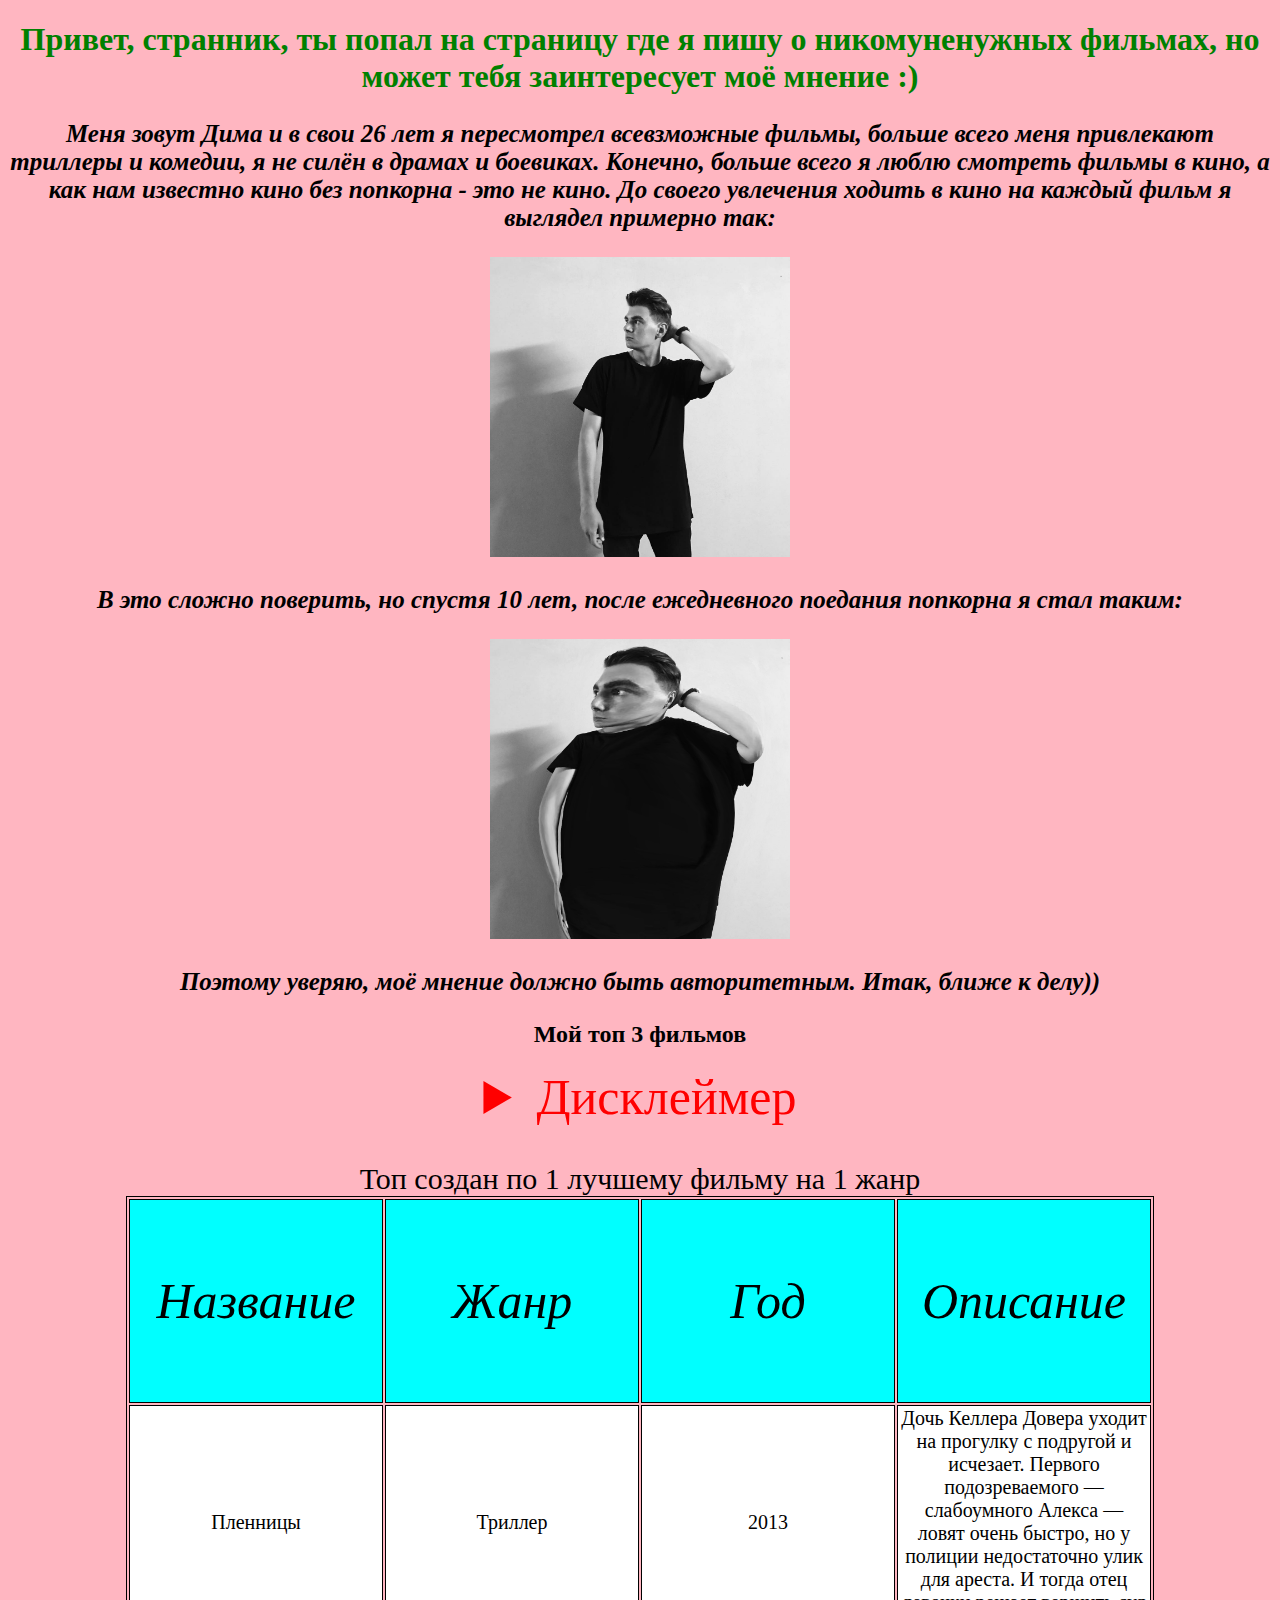
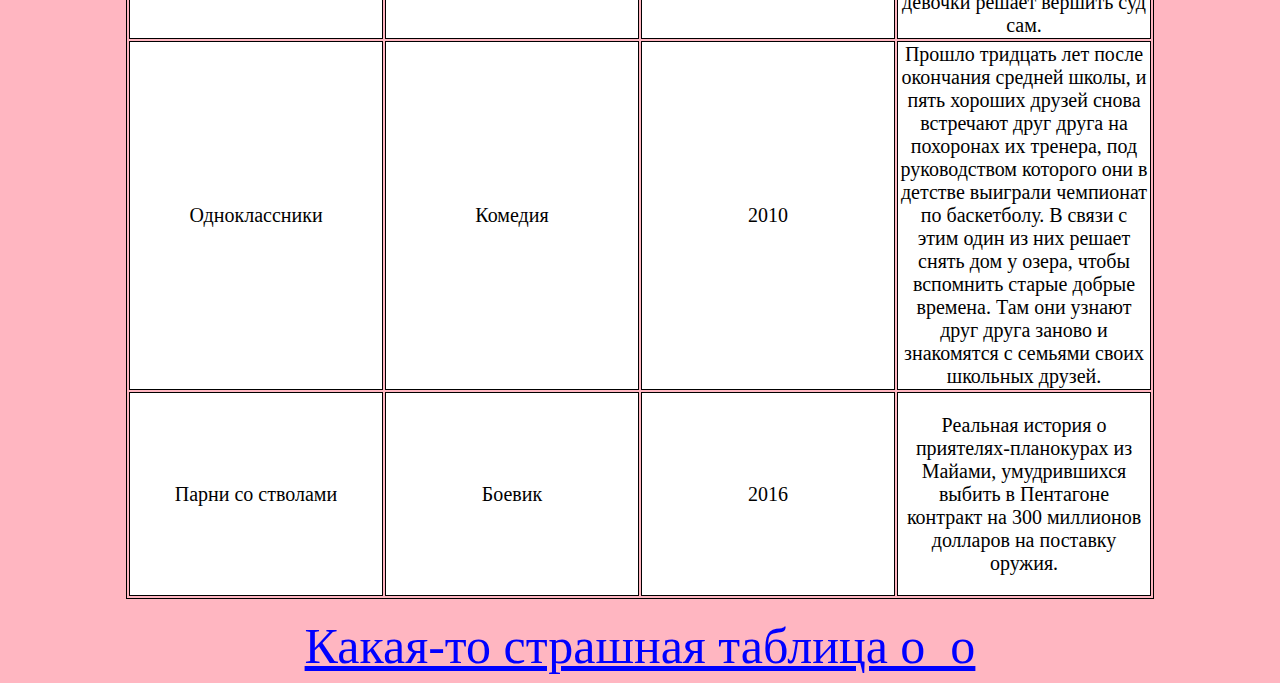
==== index.html @ d004bf72 "add files" ====
<!DOCTYPE html>
<html lang="en">
<head>
    <meta charset="UTF-8">
    <title>TOP FILMS</title>
    <style>
    table, td, tr, th {
      border: 1px solid #000;
    }
    td, tr {
      width: 250px;
      height: 200px;
    }
    </style>
</head>
<body style="background-color: lightpink">
    <div style="text-align: center; background-color: lightpink">
<h1 style="color: green">
Привет, странник, ты попал на страницу где я пишу о никомуненужных фильмах, но может тебя заинтересует моё мнение :)
</h1>
<p style="font-size: 25px; font-style: italic"> <b> Меня зовут Дима и в свои 26 лет я пересмотрел всевзможные фильмы, больше всего меня привлекают триллеры и комедии,
    я не силён в драмах и боевиках. Конечно, больше всего я люблю смотреть фильмы в кино, а как нам известно кино без попкорна - это не кино.
До своего увлечения ходить в кино на каждый фильм я выглядел примерно так: </b> </p>
<img style="width: 300px; height: 300px"  src="images/image1.jpg" alt="me" >
<br>
<p style="font-size: 25px; font-style: italic"> <b> В это сложно поверить, но спустя 10 лет, после ежедневного поедания попкорна я стал таким: </b> </p>
<img style="width: 300px;  height: 300px" src="images/image2.jpg" alt="me2">
<p style="font-size: 25px; font-style: italic; background-color:lightpink "> <b> Поэтому уверяю, моё мнение должно быть авторитетным. Итак, ближе к делу)) </b> </p>
</div>
    <div style="background-color: lightpink" >
    <h2 style="text-align: center; color: rgb(0, 0, 0)"> Мой топ 3 фильмов </h2>
    <details>
        <summary style="text-align: center; color: red; font-size: 50px"> Дисклеймер </summary>
    <p style="text-align: center" > (По моему скромному мнению) </p>
    </details>
    <br>
    <table style="margin: 0 auto; text-align: center; font-size: medium">
        <br>
        <caption style="color: rgb(0, 0, 0); font-size: 30px"> Топ создан по 1 лучшему фильму на 1 жанр </caption>
        <tr style="background-color: aqua; font-size: 50px; font-style:oblique">
            <td>Название</td>
            <td>Жанр</td>
            <td>Год</td>
            <td>Описание</td>
        </tr>
        <tr style="background-color: white; font-size: 20px">
            <td>Пленницы</td>
            <td>Триллер</td>
            <td>2013</td>
            <td>Дочь Келлера Довера уходит на прогулку с подругой и исчезает. Первого подозреваемого — слабоумного Алекса — ловят очень быстро, но у полиции недостаточно улик для ареста. И тогда отец девочки решает вершить суд сам.</td>
        </tr>
        <tr style="background-color: white; font-size: 20px">
            <td>Одноклассники</td>
            <td>Комедия</td>
            <td>2010</td>
            <td>Прошло тридцать лет после окончания средней школы, и пять хороших друзей снова встречают друг друга на похоронах их тренера, под руководством которого они в детстве выиграли чемпионат по баскетболу. В связи с этим один из них решает снять дом у озера, чтобы вспомнить старые добрые времена. Там они узнают друг друга заново и знакомятся с семьями своих школьных друзей.</td>
        </tr>
        <tr style="background-color: white; font-size: 20px">
        <td>Парни со стволами</td>
        <td>Боевик</td>
        <td>2016</td>
        <td>Реальная история о приятелях-планокурах из Майами, умудрившихся выбить в Пентагоне контракт на 300 миллионов долларов на поставку оружия.</td>
    </tr>
    </table>
</div>
<br>
<div style="text-align: center">
    <a href="table/table.html" style="color: blue; ; font-size: 50px" > Какая-то страшная таблица о_о
    </a>
</div>
</body>
</html>
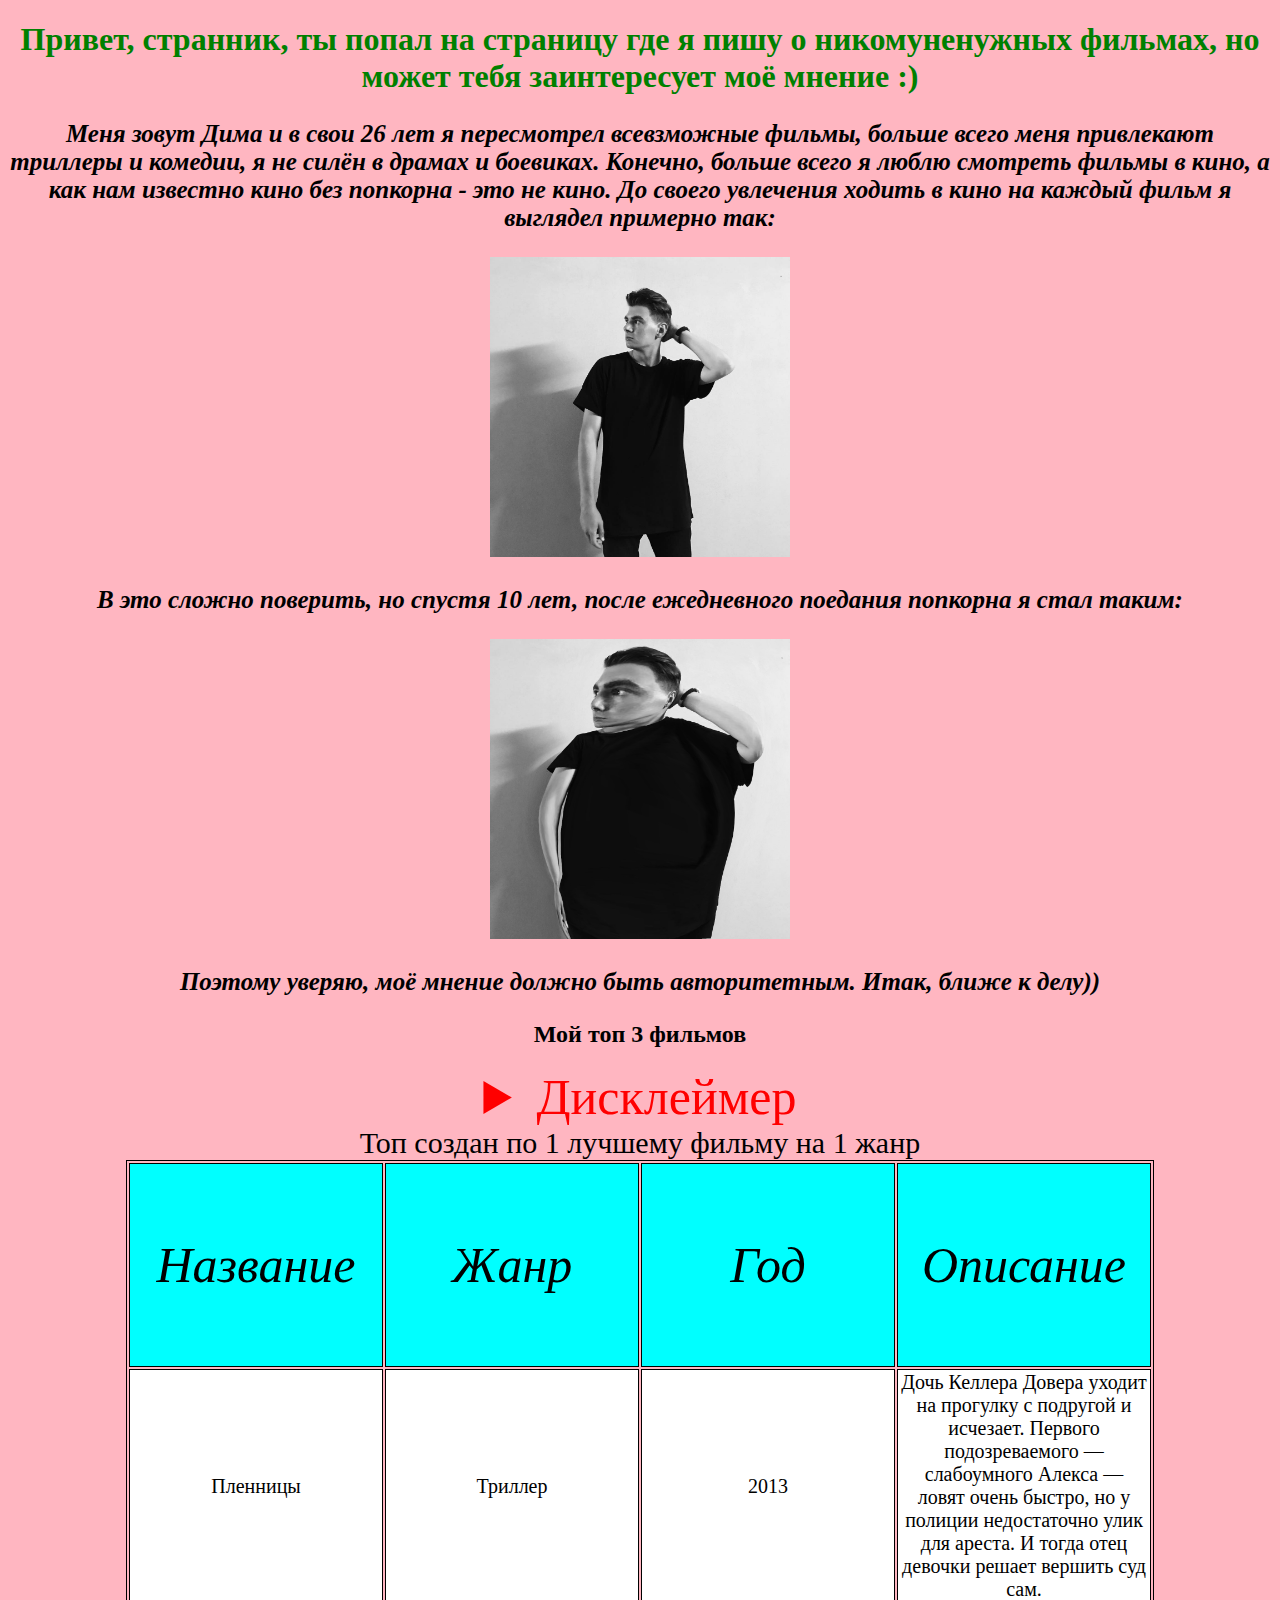
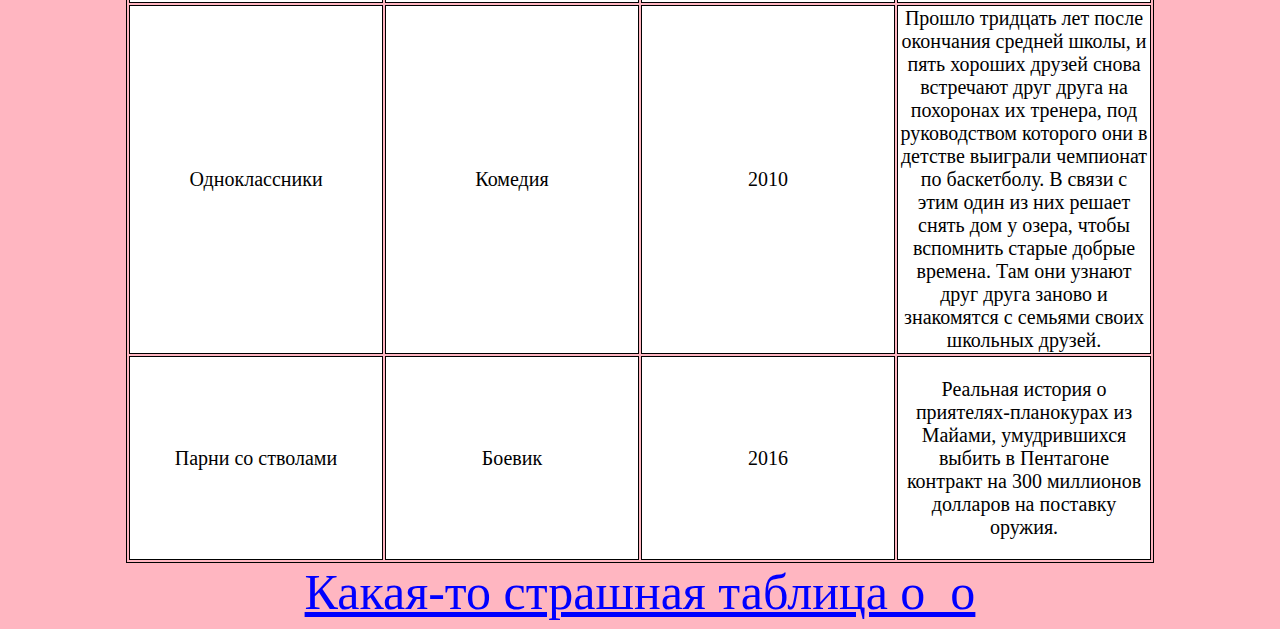
==== commit fc5af6f5: "create div" ====
--- a/index.html
+++ b/index.html
@@ -13,16 +13,17 @@
     }
     </style>
 </head>
-<body style="background-color: lightpink">
-    <div style="text-align: center; background-color: lightpink">
+        <body style="background-color: lightpink; text-align: center">
+            <div>
 <h1 style="color: green">
 Привет, странник, ты попал на страницу где я пишу о никомуненужных фильмах, но может тебя заинтересует моё мнение :)
 </h1>
+</div>
+<div>
 <p style="font-size: 25px; font-style: italic"> <b> Меня зовут Дима и в свои 26 лет я пересмотрел всевзможные фильмы, больше всего меня привлекают триллеры и комедии,
     я не силён в драмах и боевиках. Конечно, больше всего я люблю смотреть фильмы в кино, а как нам известно кино без попкорна - это не кино.
 До своего увлечения ходить в кино на каждый фильм я выглядел примерно так: </b> </p>
 <img style="width: 300px; height: 300px"  src="images/image1.jpg" alt="me" >
-<br>
 <p style="font-size: 25px; font-style: italic"> <b> В это сложно поверить, но спустя 10 лет, после ежедневного поедания попкорна я стал таким: </b> </p>
 <img style="width: 300px;  height: 300px" src="images/image2.jpg" alt="me2">
 <p style="font-size: 25px; font-style: italic; background-color:lightpink "> <b> Поэтому уверяю, моё мнение должно быть авторитетным. Итак, ближе к делу)) </b> </p>
@@ -33,9 +34,8 @@
         <summary style="text-align: center; color: red; font-size: 50px"> Дисклеймер </summary>
     <p style="text-align: center" > (По моему скромному мнению) </p>
     </details>
-    <br>
+    <div>
     <table style="margin: 0 auto; text-align: center; font-size: medium">
-        <br>
         <caption style="color: rgb(0, 0, 0); font-size: 30px"> Топ создан по 1 лучшему фильму на 1 жанр </caption>
         <tr style="background-color: aqua; font-size: 50px; font-style:oblique">
             <td>Название</td>
@@ -63,7 +63,7 @@
     </tr>
     </table>
 </div>
-<br>
+</div>
 <div style="text-align: center">
     <a href="table/table.html" style="color: blue; ; font-size: 50px" > Какая-то страшная таблица о_о
     </a>
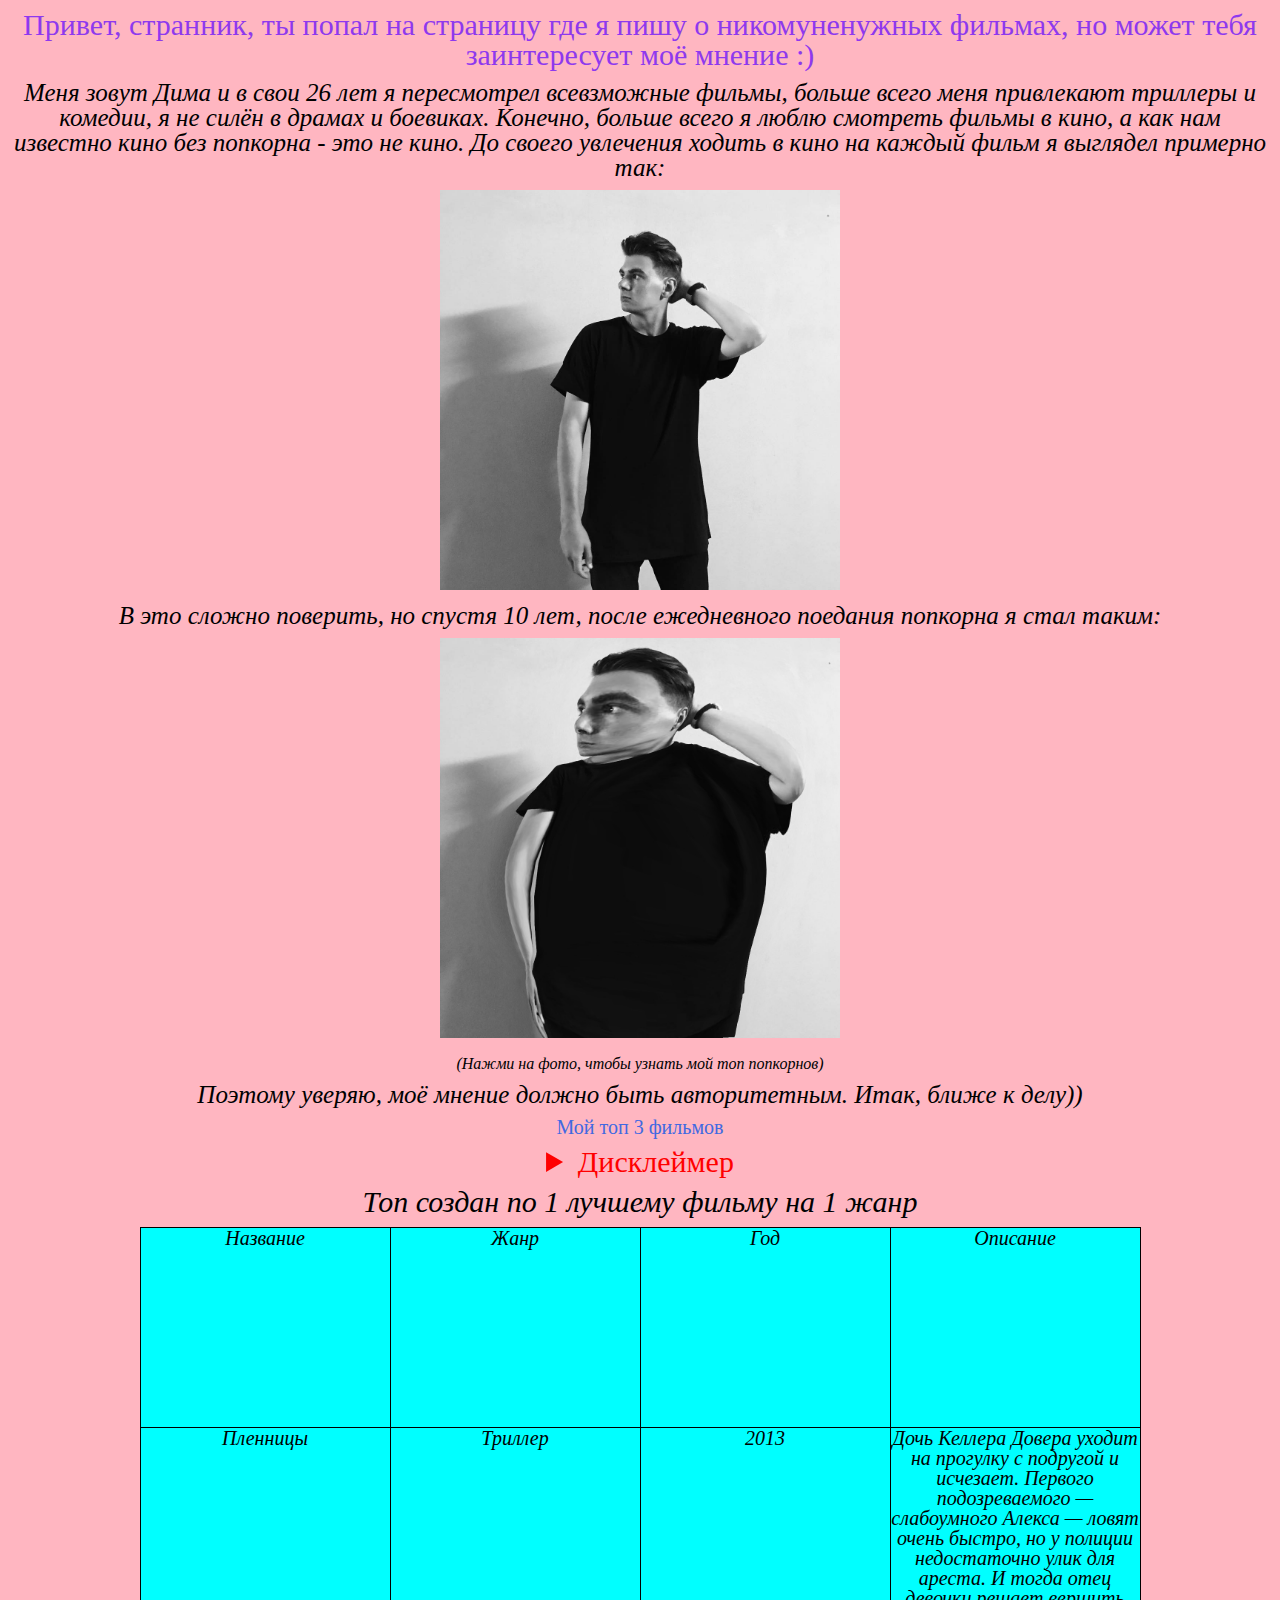
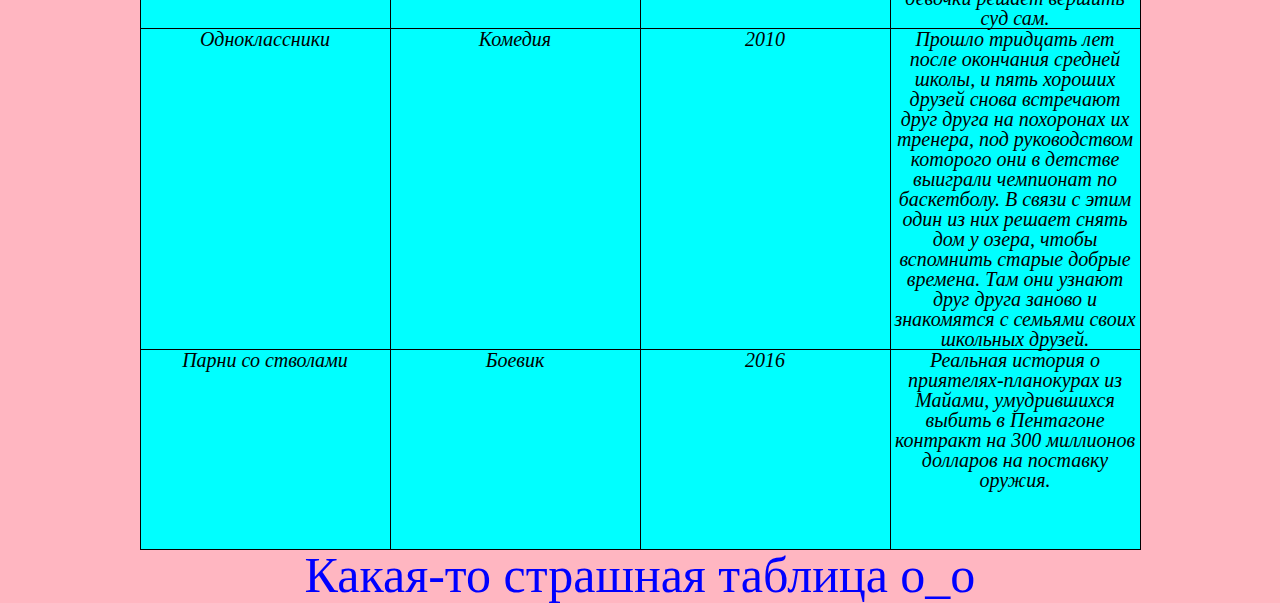
==== commit 9181472b: "make css file with all option" ====
--- a/index.html
+++ b/index.html
@@ -1,72 +1,106 @@
 <!DOCTYPE html>
 <html lang="en">
-<head>
+  <head>
     <meta charset="UTF-8">
     <title>TOP FILMS</title>
-    <style>
-    table, td, tr, th {
-      border: 1px solid #000;
-    }
-    td, tr {
-      width: 250px;
-      height: 200px;
-    }
-    </style>
-</head>
-        <body style="background-color: lightpink; text-align: center">
-            <div>
-<h1 style="color: green">
-Привет, странник, ты попал на страницу где я пишу о никомуненужных фильмах, но может тебя заинтересует моё мнение :)
-</h1>
-</div>
-<div>
-<p style="font-size: 25px; font-style: italic"> <b> Меня зовут Дима и в свои 26 лет я пересмотрел всевзможные фильмы, больше всего меня привлекают триллеры и комедии,
-    я не силён в драмах и боевиках. Конечно, больше всего я люблю смотреть фильмы в кино, а как нам известно кино без попкорна - это не кино.
-До своего увлечения ходить в кино на каждый фильм я выглядел примерно так: </b> </p>
-<img style="width: 300px; height: 300px"  src="images/image1.jpg" alt="me" >
-<p style="font-size: 25px; font-style: italic"> <b> В это сложно поверить, но спустя 10 лет, после ежедневного поедания попкорна я стал таким: </b> </p>
-<img style="width: 300px;  height: 300px" src="images/image2.jpg" alt="me2">
-<p style="font-size: 25px; font-style: italic; background-color:lightpink "> <b> Поэтому уверяю, моё мнение должно быть авторитетным. Итак, ближе к делу)) </b> </p>
-</div>
-    <div style="background-color: lightpink" >
-    <h2 style="text-align: center; color: rgb(0, 0, 0)"> Мой топ 3 фильмов </h2>
-    <details>
-        <summary style="text-align: center; color: red; font-size: 50px"> Дисклеймер </summary>
-    <p style="text-align: center" > (По моему скромному мнению) </p>
-    </details>
+    <link rel="stylesheet" href="css/style.css">
+  </head>
+  <body class="box">
     <div>
-    <table style="margin: 0 auto; text-align: center; font-size: medium">
-        <caption style="color: rgb(0, 0, 0); font-size: 30px"> Топ создан по 1 лучшему фильму на 1 жанр </caption>
-        <tr style="background-color: aqua; font-size: 50px; font-style:oblique">
-            <td>Название</td>
-            <td>Жанр</td>
-            <td>Год</td>
-            <td>Описание</td>
+      <h1>
+        Привет, странник, ты попал на страницу где я пишу о никомуненужных
+        фильмах, но может тебя заинтересует моё мнение :)
+      </h1>
+      <p>
+        Меня зовут Дима и в свои 26 лет я пересмотрел всевзможные фильмы, больше
+        всего меня привлекают триллеры и комедии, я не силён в драмах и
+        боевиках. Конечно, больше всего я люблю смотреть фильмы в кино, а как
+        нам известно кино без попкорна - это не кино. До своего увлечения ходить
+        в кино на каждый фильм я выглядел примерно так:
+      </p>
+      <img class="content"
+        src="images/image1.jpg"
+        alt="me"
+      />
+      <p>
+        В это сложно поверить, но спустя 10 лет, после ежедневного поедания
+        попкорна я стал таким:
+      </p>
+      <div>
+        <a href="galery/index.html">
+          <img class="content"
+            src="images/image2.jpg"
+            alt="me2">
+          </a>
+          <p class="subscription"> (Нажми на фото, чтобы узнать мой топ попкорнов) </p>
+      </div>
+      <p>
+        Поэтому уверяю, моё мнение должно быть авторитетным. Итак, ближе к
+        делу))
+      </p>
+      <div>
+        <h2>
+          Мой топ 3 фильмов
+        </h2>
+        <details>
+          <summary>
+            Дисклеймер
+          </summary>
+          <p>(По моему скромному мнению)</p>
+        </details>
+      </div>
+    </div>
+    <div>
+      <table>
+        <caption>
+          Топ создан по 1 лучшему фильму на 1 жанр
+        </caption>
+        <tr>
+          <td>Название</td>
+          <td>Жанр</td>
+          <td>Год</td>
+          <td>Описание</td>
         </tr>
-        <tr style="background-color: white; font-size: 20px">
-            <td>Пленницы</td>
-            <td>Триллер</td>
-            <td>2013</td>
-            <td>Дочь Келлера Довера уходит на прогулку с подругой и исчезает. Первого подозреваемого — слабоумного Алекса — ловят очень быстро, но у полиции недостаточно улик для ареста. И тогда отец девочки решает вершить суд сам.</td>
+        <tr>
+          <td>Пленницы</td>
+          <td>Триллер</td>
+          <td>2013</td>
+          <td>
+            Дочь Келлера Довера уходит на прогулку с подругой и исчезает.
+            Первого подозреваемого — слабоумного Алекса — ловят очень быстро, но
+            у полиции недостаточно улик для ареста. И тогда отец девочки решает
+            вершить суд сам.
+          </td>
         </tr>
-        <tr style="background-color: white; font-size: 20px">
-            <td>Одноклассники</td>
-            <td>Комедия</td>
-            <td>2010</td>
-            <td>Прошло тридцать лет после окончания средней школы, и пять хороших друзей снова встречают друг друга на похоронах их тренера, под руководством которого они в детстве выиграли чемпионат по баскетболу. В связи с этим один из них решает снять дом у озера, чтобы вспомнить старые добрые времена. Там они узнают друг друга заново и знакомятся с семьями своих школьных друзей.</td>
+        <tr>
+          <td>Одноклассники</td>
+          <td>Комедия</td>
+          <td>2010</td>
+          <td>
+            Прошло тридцать лет после окончания средней школы, и пять хороших
+            друзей снова встречают друг друга на похоронах их тренера, под
+            руководством которого они в детстве выиграли чемпионат по
+            баскетболу. В связи с этим один из них решает снять дом у озера,
+            чтобы вспомнить старые добрые времена. Там они узнают друг друга
+            заново и знакомятся с семьями своих школьных друзей.
+          </td>
         </tr>
-        <tr style="background-color: white; font-size: 20px">
-        <td>Парни со стволами</td>
-        <td>Боевик</td>
-        <td>2016</td>
-        <td>Реальная история о приятелях-планокурах из Майами, умудрившихся выбить в Пентагоне контракт на 300 миллионов долларов на поставку оружия.</td>
-    </tr>
-    </table>
-</div>
-</div>
-<div style="text-align: center">
-    <a href="table/table.html" style="color: blue; ; font-size: 50px" > Какая-то страшная таблица о_о
-    </a>
-</div>
-</body>
-</html>+        <tr>
+          <td>Парни со стволами</td>
+          <td>Боевик</td>
+          <td>2016</td>
+          <td>
+            Реальная история о приятелях-планокурах из Майами, умудрившихся
+            выбить в Пентагоне контракт на 300 миллионов долларов на поставку
+            оружия.
+          </td>
+        </tr>
+      </table>
+    </div>
+    <div>
+      <a href="table/table.html">
+        Какая-то страшная таблица о_о
+      </a>
+    </div>
+  </body>
+</html>
--- a/css/style.css
+++ b/css/style.css
@@ -0,0 +1,225 @@
+*,
+*::before,
+*::after {
+  box-sizing: border-box;
+}
+html,
+body,
+div,
+span,
+applet,
+object,
+iframe,
+h1,
+h2,
+h3,
+h4,
+h5,
+h6,
+p,
+blockquote,
+pre,
+a,
+abbr,
+acronym,
+address,
+big,
+cite,
+code,
+del,
+dfn,
+em,
+img,
+ins,
+kbd,
+q,
+s,
+samp,
+small,
+strike,
+strong,
+sub,
+sup,
+tt,
+var,
+b,
+u,
+i,
+center,
+dl,
+dt,
+dd,
+ol,
+ul,
+li,
+fieldset,
+form,
+label,
+legend,
+table,
+caption,
+tbody,
+tfoot,
+thead,
+tr,
+th,
+td,
+article,
+aside,
+canvas,
+details,
+embed,
+figure,
+figcaption,
+footer,
+header,
+hgroup,
+menu,
+nav,
+output,
+ruby,
+section,
+summary,
+time,
+mark,
+audio,
+video {
+  margin: 0;
+  padding: 0;
+  border: 0;
+  font-size: 100%;
+  font: inherit;
+  vertical-align: baseline;
+}
+article,
+aside,
+details,
+figcaption,
+figure,
+footer,
+header,
+hgroup,
+menu,
+nav,
+section {
+  display: block;
+}
+body {
+  line-height: 1;
+}
+ol,
+ul {
+  list-style: none;
+}
+blockquote,
+q {
+  quotes: none;
+}
+blockquote:before,
+blockquote:after,
+q:before,
+q:after {
+  content: "";
+  content: none;
+}
+table {
+  border-collapse: collapse;
+  border-spacing: 0;
+  margin: 0 auto;
+  font-size: medium;
+  background-color: aqua;
+  font-size: 20px;
+  font-style: oblique;
+  text-align: center;
+}
+table,
+td,
+tr,
+th {
+  border: 1px solid #000;
+}
+td,
+tr {
+  width: 250px;
+  height: 200px;
+  text-align: center;
+}
+summary {
+    text-align: center;
+    color: red;
+    font-size: 30px;
+}
+a {
+  color: blue;
+  font-size: 50px;
+text-decoration: none;
+}
+h1 {
+  color: rgb(142, 57, 238);
+  font-size: 30px;
+  margin: 10px;
+}
+p {
+  font-size: 25px;
+  font-style: italic;
+  margin: 10px;
+}
+
+h2 {
+  text-align: center;
+  color: royalblue;
+  font-size: 20px;
+  margin: 10px;
+}
+caption {
+  color: rgb(0, 0, 0);
+  font-size: 30px;
+  margin: 10px;
+}
+.box {
+  background-color: lightpink;
+  text-align: center;
+}
+
+.content {
+  width: 400px;
+  height: 400px;
+}
+div {
+    text-align: center;
+}
+
+.subscription {
+    font-size: 16px; margin: 10px;
+}
+.second-table {
+    color: firebrick ;
+}
+.secondtr {
+    background-color: rgb(255, 255, 255);
+}
+.secondcontent {
+    width: 300px;
+    height: 300px;
+}
+.container {
+    width: 1230px; margin: 200 auto;
+    padding: 0 15px; border: 1px solid black;
+}
+.header {
+    border: 2px solid yellowgreen;
+}
+.main {
+    border: 2px solid blue;
+}
+.footer {
+    border: 2px solid red;
+}
+
+.main + div {
+    background-color: aquamarine;
+}
+
+.container > .header {
+background-color: darkcyan;
+}
